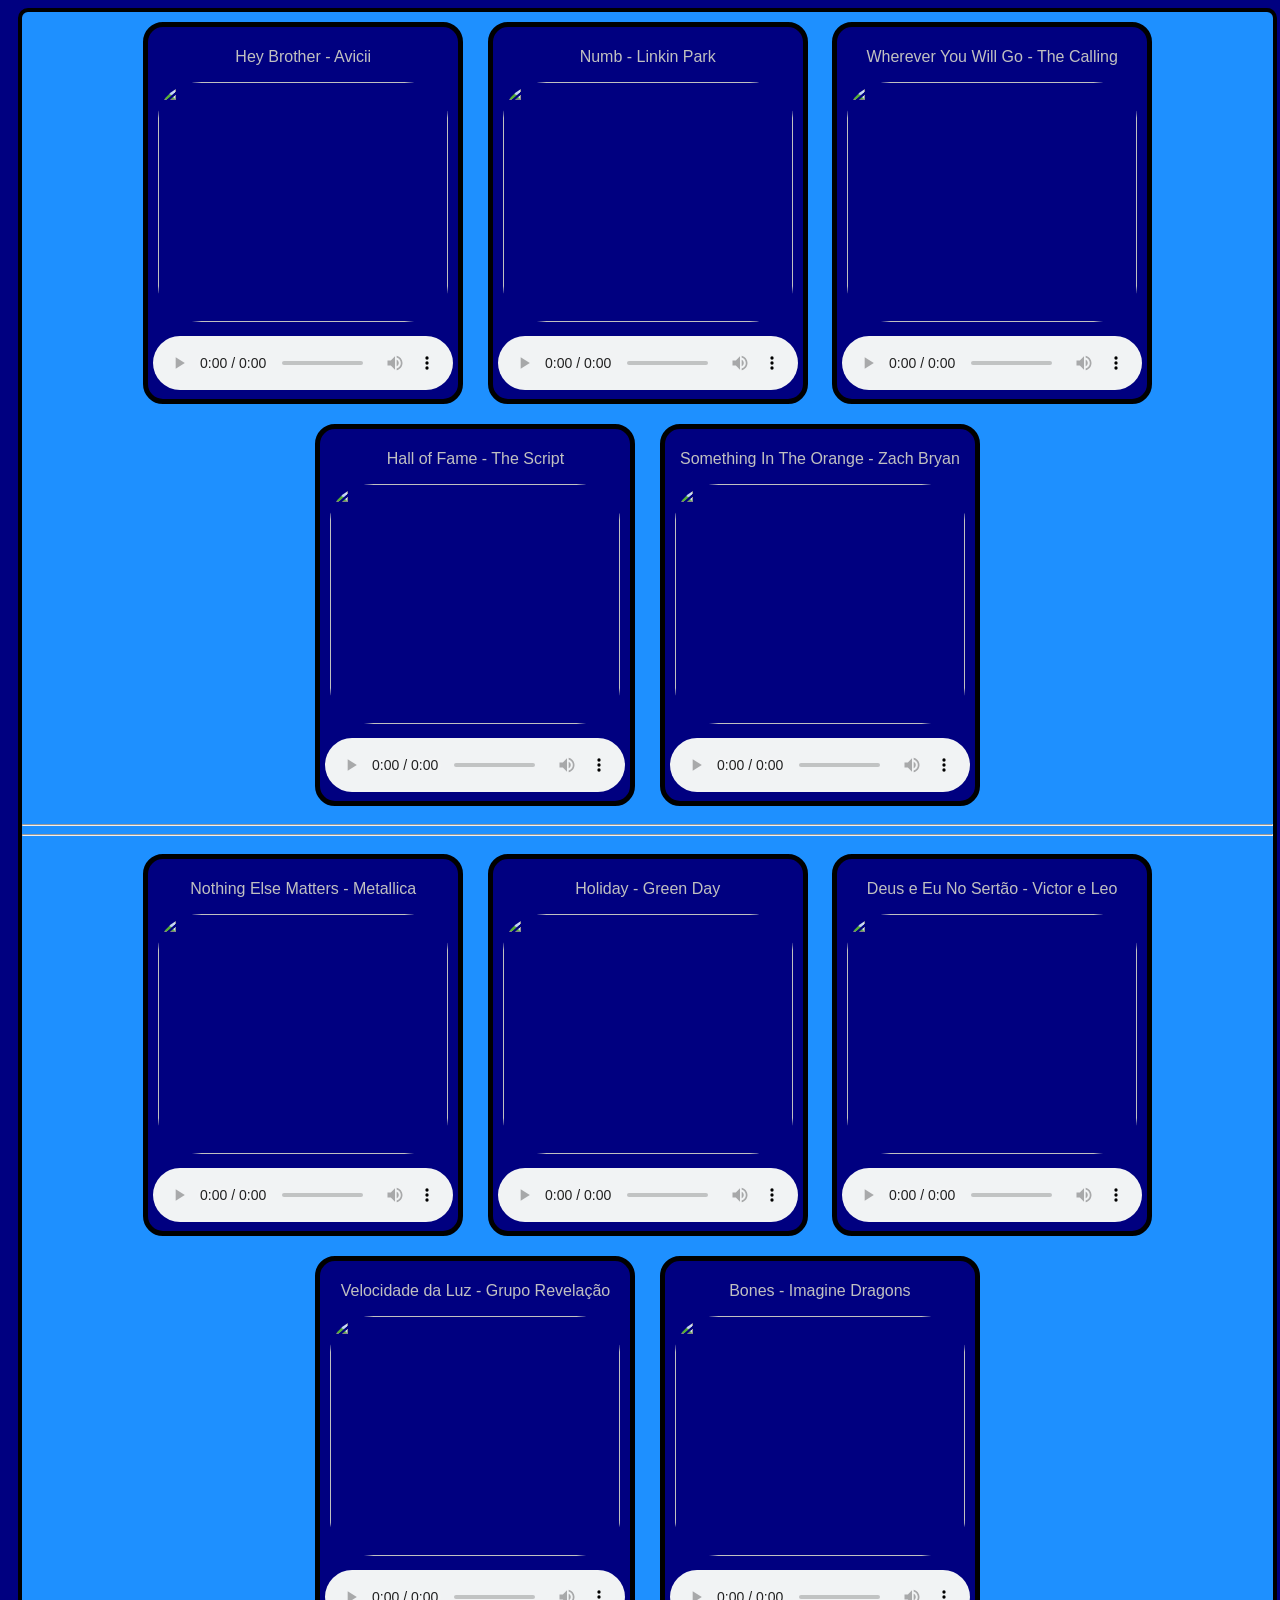
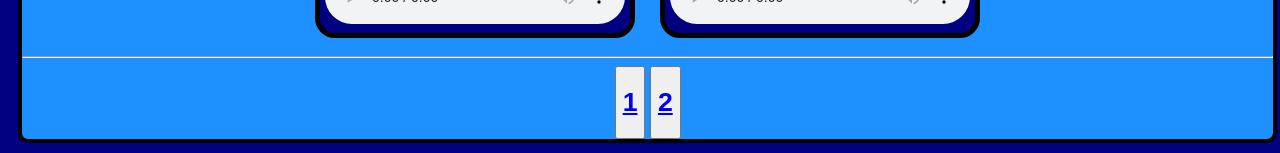
==== indexmusica.html @ 1d1f802d "primeira alteração" ====
<!DOCTYPE html>
<html lang="en">
    <head>
     <meta charset="UTF-8">
     <meta name="viewport" content="width=device-width, initial-scale=1.0">
     <title>Document</title>
     <link rel="stylesheet" href="./CSS/style.css">
    </head>
    <body>
     <div>
     <div class="musica"> 
         <p>Hey Brother - Avicii</p>
         <a href="https://music.youtube.com/watch?v=OjpX8ILe2N4"></a>
         <img src="https://lh3.googleusercontent.com/XincHWEjkXhpbavoQEHWRbTcVdvHsujjr7OAw-73KUCILFgjLdevPW8vkoaRMibnwkTtGWkEDyKbuNeK=w544-h544-l90-rj">
         <audio controls>
         <source src="./audio/Hey Brother - Avicii (youtube).mp3">
     </div>
     <div class="musica"> 
         <p>Numb - Linkin Park</p>
         <a href="https://music.youtube.com/watch?v=5qZQEq_C3vc"></a>
         <img src="https://lh3.googleusercontent.com/Rqh2HDAD-Fj1-oHYqVklPGklMHIV3r6SMPMZmFE3FlLiWeBBnP3SCESfgeNdzQ-DmpCIvOGE4J0hzVxa=w544-h544-s-l90-rj">
         <audio controls>
         <source src="./audio/Numb.mp3">
     </div>
         <div class="musica">
         <p>Wherever You Will Go - The Calling</p>
         <a href="https://music.youtube.com/watch?v=iGbPR36zGx4"></a>
         <img src="https://lh3.googleusercontent.com/g2XrC_Gr3BQoG9NOkIGp4vzMOtmYwwljc7BOgNNjXWJQ6bcsb_YHZ_FT2B7sBLNLT6tPIzVJtG5CMrw=w544-h544-l90-rj">
         <audio controls>
         <source src="./audio/Wherever You Will Go.mp3">
     </div>
     <div class="musica">
         <p>Hall of Fame - The Script</p>
         <a href="https://music.youtube.com/watch?v=snx5qGUtVi8"></a>
         <img src="https://lh3.googleusercontent.com/XgWpH4oqbWvafWoG-gNFwwfsLjupJ2K0WxoYC0dNVW9YMgt7e2DDR86pQBxT_8ftnPNVRWH8193MbqlR=w544-h544-l90-rj">
         <audio controls>
         <source src="./audio/Hall of Fame.mp3">
     </div>
     <div class="musica">
         <p>Something In The Orange - Zach Bryan</p> 
         <a href="https://music.youtube.com/watch?v=B_ZDf1SFqHc"></a>
         <img src="https://lh3.googleusercontent.com/-NMV3cfUdYf7VH5YV2MR9rXJ4RMJ2vCIU8qVsT55HxQBCva3Iswgmix8UZfsrkzTWPursNkN2sPCdcAV=w544-h544-l90-rj">
         <audio controls>
         <source src="./audio/Something in the Orange (Z&E's Version).mp3">
     </div>
     <hr>
     <hr>
     <div class="musica"> 
         <p>Nothing Else Matters - Metallica</p>
         <a href="https://music.youtube.com/watch?v=pTYIf2pkxzQ"></a>
         <img src="https://lh3.googleusercontent.com/2SJUS7YtuaGIBU8-0lFxMi_T6Ned9JjM3GvZJr3JJIPNQxwXSa8hIbSOSxl1tRaPHnrLDVfJBJBvuqg=w544-h544-l90-rj">
         <audio controls>
         <source src="./audio/Nothing Else Matters - Metallica (youtube).mp3">
     </div>
     <div class="musica"> 
         <p>Holiday - Green Day</p>
         <a href="https://music.youtube.com/watch?v=9MicpKfet5s"></a>
         <img src="https://lh3.googleusercontent.com/DqBbdekh1Eby7wwL0aeLTlDCfV7OnivQaToCTLLNRkqV29542pa5TiLwHHb6JoDvrWJtf6CRp6fVfFtQnw=w544-h544-l90-rj">
         <audio controls>
         <source src="./audio/Holiday - Green Day (youtube).mp3">
     </div>
         <div class="musica">
         <p>Deus e Eu No Sertão - Victor e Leo</p>
         <a href="https://music.youtube.com/watch?v=vDk40TVKpSQ"></a>
         <img src="https://lh3.googleusercontent.com/fgSEV_qSNyia1tccGQyVqV3AUj52kAc6ruVvITFGNIYgLW1fIiNaKPxwvlgXVazHBXeTgkvBiVJVBW1VDA=w544-h544-s-l90-rj">
         <audio controls>
         <source src="./audio/Deus e Eu no Sertão - Victor & Leo (youtube).mp3">
     </div>
     <div class="musica">
         <p>Velocidade da Luz - Grupo Revelação</p>
         <a href="https://music.youtube.com/watch?v=g-k0AG31XD8"></a>
         <img src="https://lh3.googleusercontent.com/fifoFabk7bCarD0B5s3buBAO5U8YT_xL_Keq_O97dWPnmIB0ZvrkDVwjG-jlxcOVcmA-h9EoHRx-na67=w544-h544-l90-rj">
         <audio controls>
         <source src="./audio/Velocidade Da Luz - Grupo Revelação (youtube).mp3">
     </div>
     <div class="musica">
         <p>Bones - Imagine Dragons</p> 
         <a href="https://music.youtube.com/watch?v=V2SVRJ6dcE4"></a>
         <img src="https://lh3.googleusercontent.com/KuONfkMBij_zPmwXEMDG4y3TdMqZkWAABH6in8kzR2aAlKfDbto2hjvMSRakMeR2nSyPblGFJQ0WaxaR=w544-h544-l90-rj">
         <audio controls>
         <source src="./audio/Bones - Imagine Dragons (youtube).mp3">
     </div>
     <hr>
     <button><a href="index.html"><h1>1</h1></a></button>
        <button><a href="indexmusica.html"><h1>2</h1></a></button>
    </body>
</html>
---- CSS/style.css ----
body{
    background-color:navy;
    text-align: center;
    font-family:'Franklin Gothic Medium', 'Arial Narrow', Arial, sans-serif;
    font-size: 16px;
    color: silver
}
    
img{
    height: 240px;
    width: 290px;
    border-radius: 15%;
}

.musica{
    width: 300px;
    background-color:navy;
    padding: 5px;
    border: solid black 5px;
    border-radius: 20px;
    text-align: center;
    margin: 10px; /* espaço ao redor de cada música*/
    display: inline-block; /*para que as músicas fiquem lado a lado*/
}

audio{
    width: 100%;
    margin-top: 10px;
}
    
div{
    width: 99%;
    background-color:dodgerblue;
    border: solid black 4px;
    border-radius: 10px;
    margin-left: 10px;
    margin-right: 10px;
    margin-bottom: 10px;

}

.button{
    text-align: center;
    border: solid black 2px ;
    border-radius: 15%;
}
button:hover{
    background-color:darkcyan;
    border: solid black 2px;
    border-radius: 50%;
}
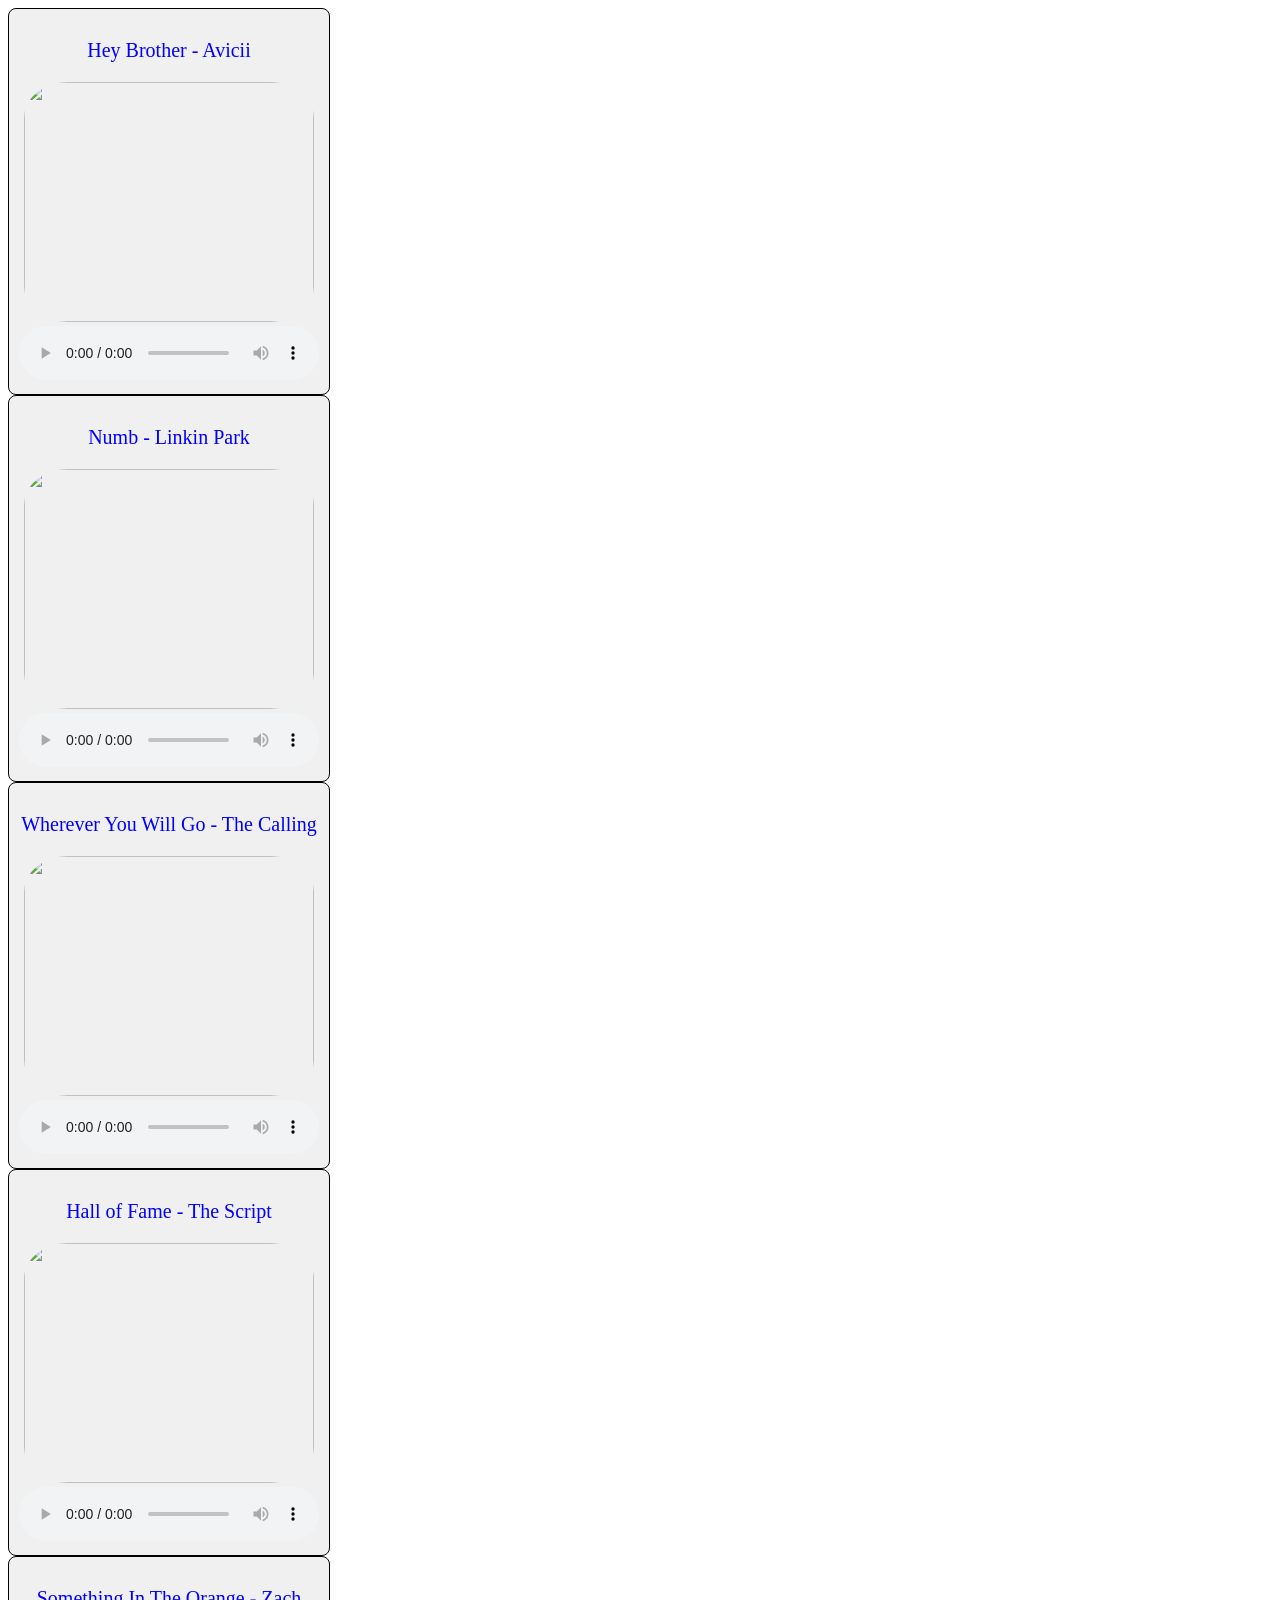
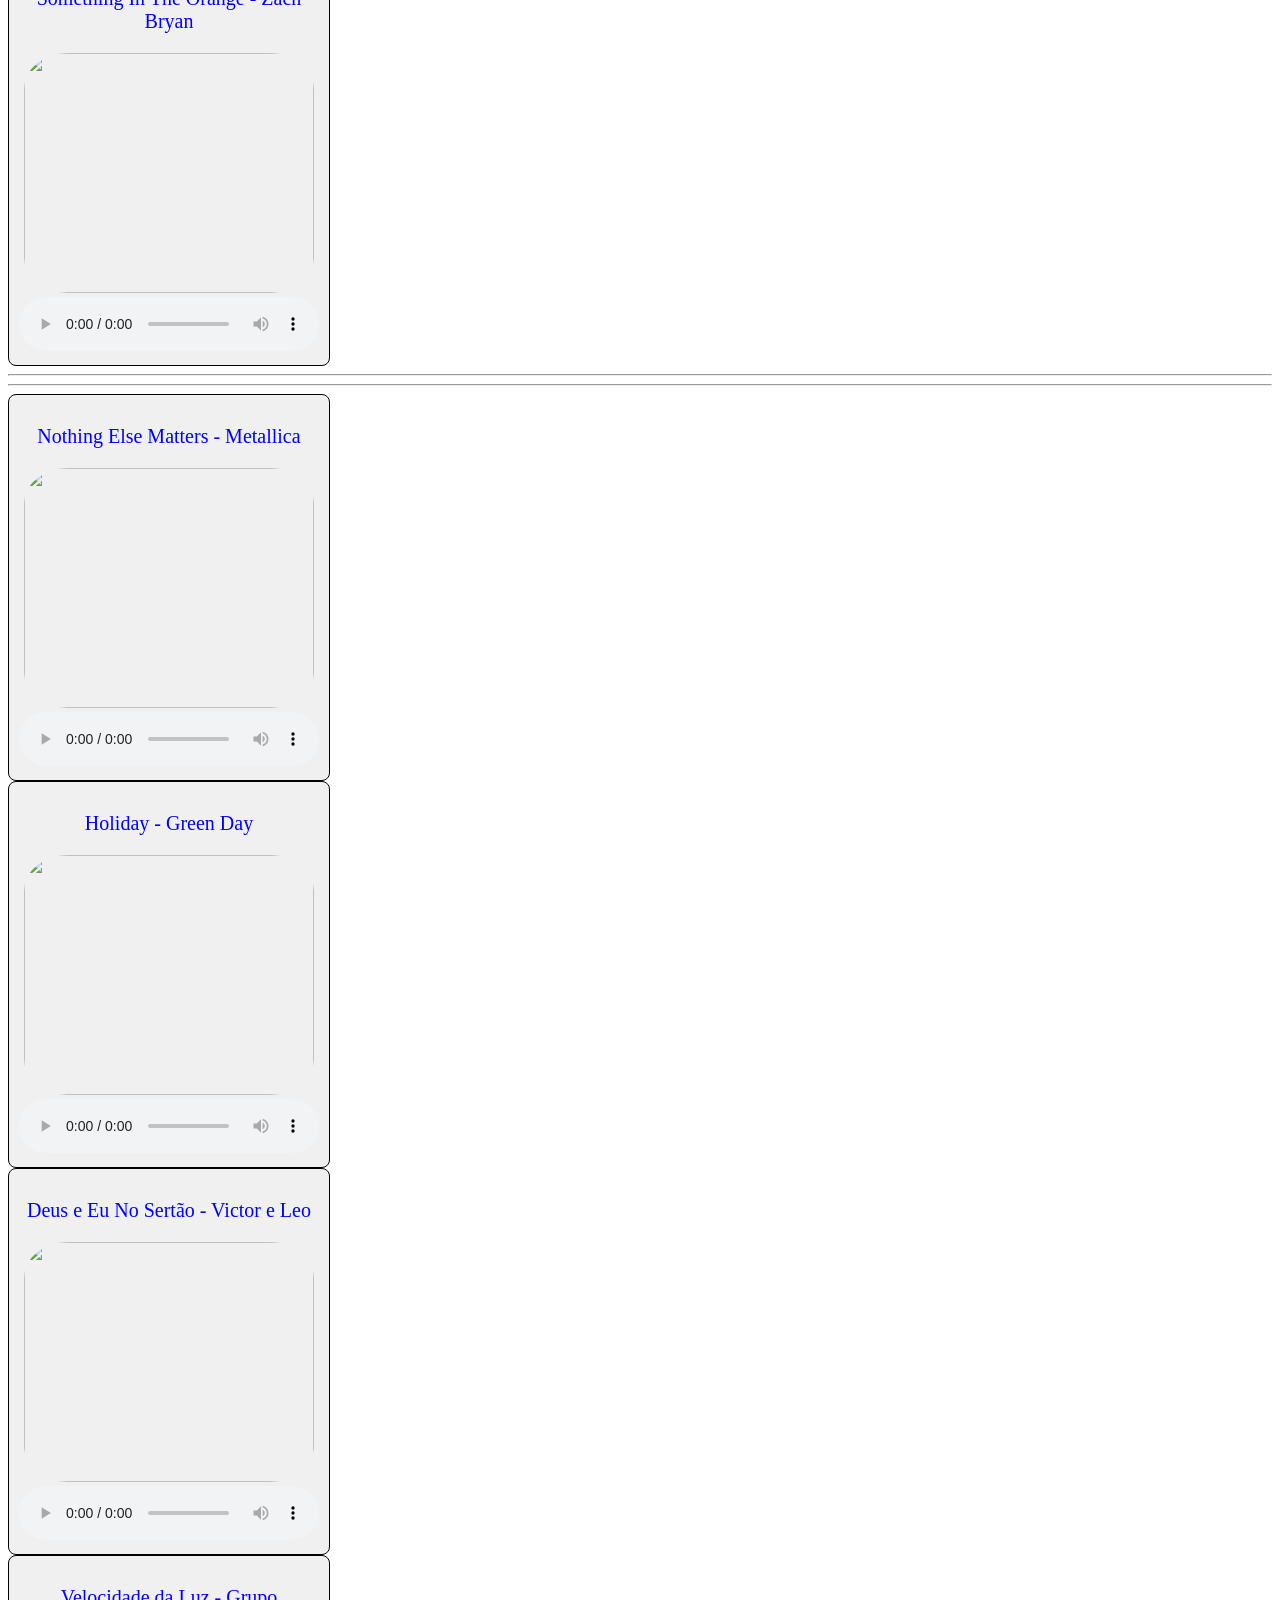
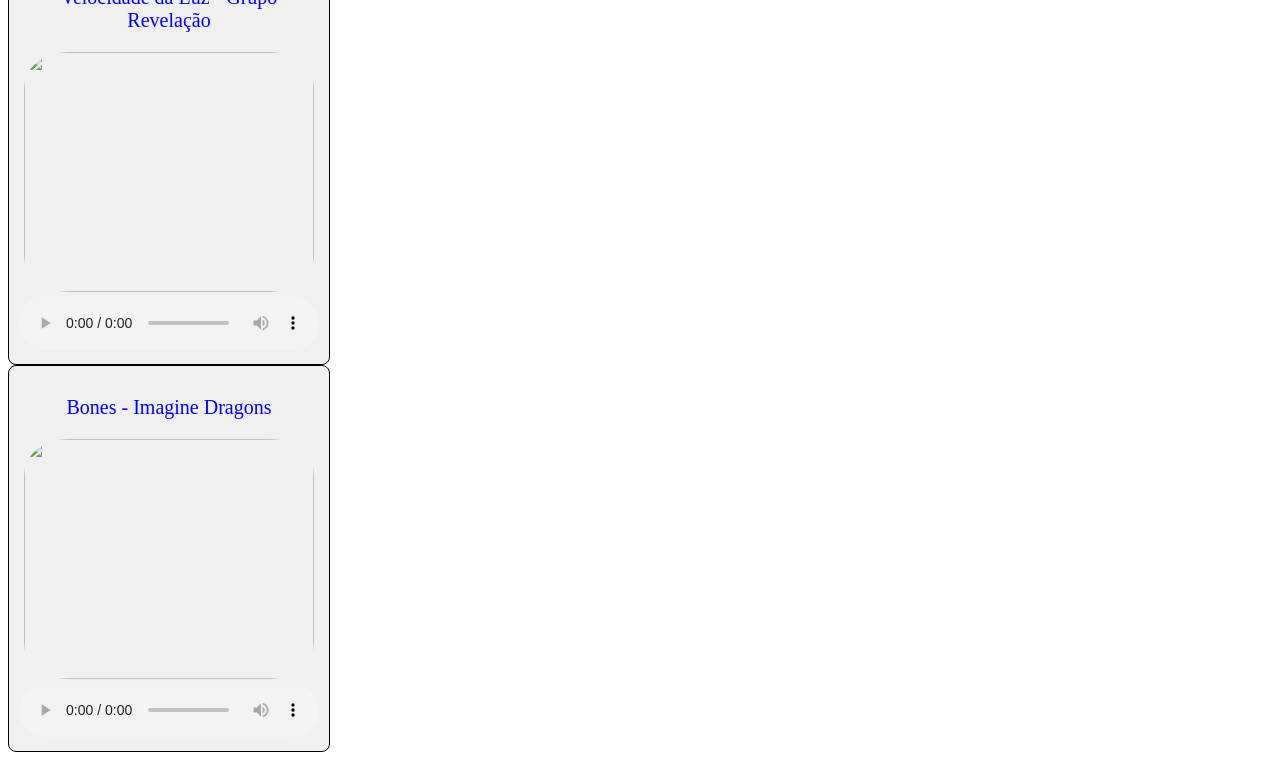
==== commit 6d9e4c4e: "segunda alteração" ====
--- a/indexmusica.html
+++ b/indexmusica.html
@@ -5,6 +5,7 @@
      <meta name="viewport" content="width=device-width, initial-scale=1.0">
      <title>Document</title>
      <link rel="stylesheet" href="./CSS/style.css">
+     <link rel="stylesheet" href="./CSS/imagens.css">
     </head>
     <body>
      <div>
@@ -79,9 +80,10 @@
          <img src="https://lh3.googleusercontent.com/KuONfkMBij_zPmwXEMDG4y3TdMqZkWAABH6in8kzR2aAlKfDbto2hjvMSRakMeR2nSyPblGFJQ0WaxaR=w544-h544-l90-rj">
          <audio controls>
          <source src="./audio/Bones - Imagine Dragons (youtube).mp3">
-     </div>
      <hr>
-     <button><a href="index.html"><h1>1</h1></a></button>
-        <button><a href="indexmusica.html"><h1>2</h1></a></button>
+     <div class="taxabotoes">
+     <button><a class="button" href="index.html"><h1>1</h1></a></button>
+        <button><a class="button" href="indexmusica.html"><h1>2</h1></a></button>
+        </div>
     </body>
 </html>
--- a/CSS/style.css
+++ b/CSS/style.css
@@ -1,51 +1,29 @@
-body{
-    background-color:navy;
+body{ h1{
     text-align: center;
-    font-family:'Franklin Gothic Medium', 'Arial Narrow', Arial, sans-serif;
-    font-size: 16px;
-    color: silver
 }
-    
-img{
-    height: 240px;
-    width: 290px;
-    border-radius: 15%;
-}
-
-.musica{
-    width: 300px;
-    background-color:navy;
-    padding: 5px;
-    border: solid black 5px;
-    border-radius: 20px;
-    text-align: center;
-    margin: 10px; /* espaço ao redor de cada música*/
-    display: inline-block; /*para que as músicas fiquem lado a lado*/
-}
-
-audio{
-    width: 100%;
-    margin-top: 10px;
-}
-    
-div{
-    width: 99%;
-    background-color:dodgerblue;
-    border: solid black 4px;
-    border-radius: 10px;
-    margin-left: 10px;
-    margin-right: 10px;
-    margin-bottom: 10px;
+ p{
+  font-size: 20px;
+  color: blue;
+  
 
 }
 
-.button{
+
+
+}
+.musica{
+
+  width: 300px;
+    background-color: #f0f0f0;
+    padding: 10px;
+    border: solid black 1px;
+    border-radius: 8px;
     text-align: center;
-    border: solid black 2px ;
-    border-radius: 15%;
 }
-button:hover{
-    background-color:darkcyan;
-    border: solid black 2px;
-    border-radius: 50%;
-}+
+ img{
+   width: 200px;
+   height: 150px;
+
+
+}
--- a/CSS/imagens.css
+++ b/CSS/imagens.css
@@ -0,0 +1,5 @@
+img{
+    height: 240px;
+    width: 290px;
+    border-radius: 15%;
+}
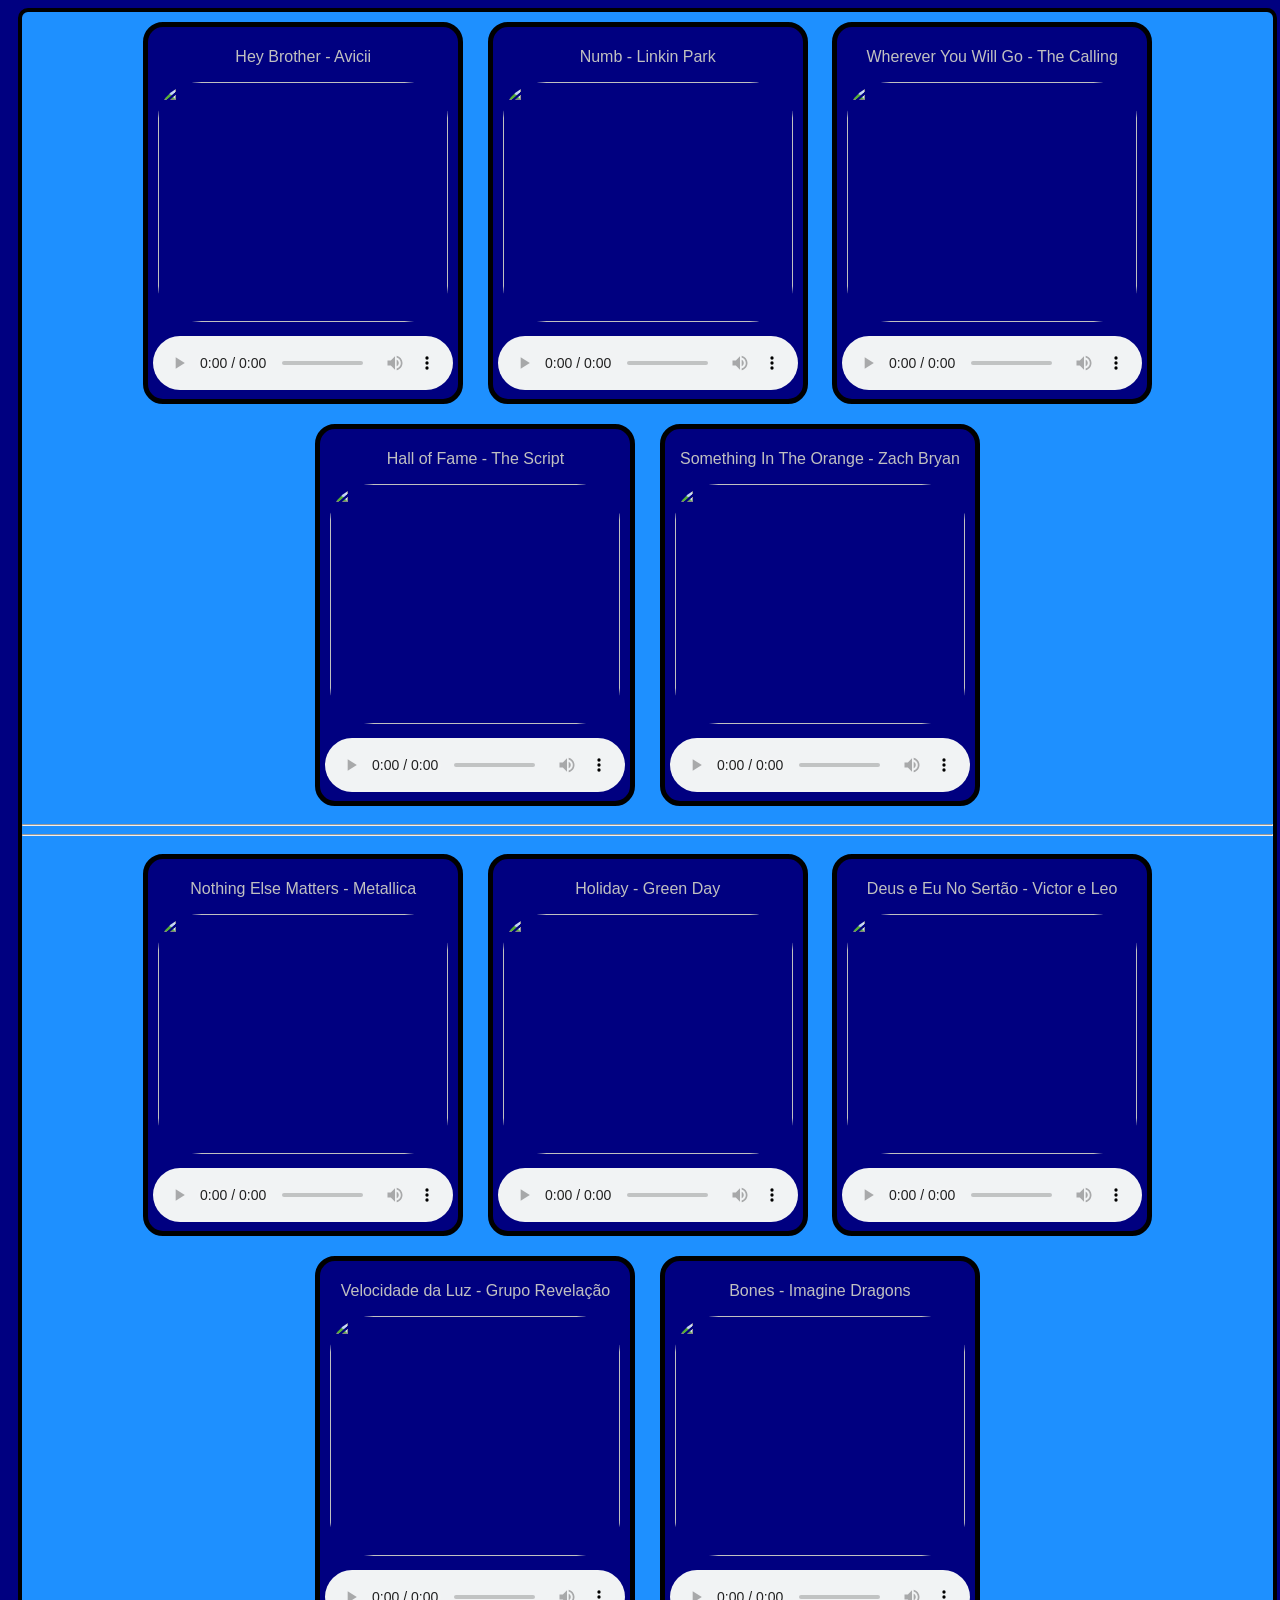
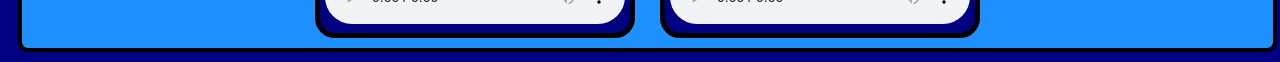
==== commit 2b7379c6: "quinta" ====
--- a/indexmusica.html
+++ b/indexmusica.html
@@ -6,6 +6,8 @@
      <title>Document</title>
      <link rel="stylesheet" href="./CSS/style.css">
      <link rel="stylesheet" href="./CSS/imagens.css">
+        <link rel="stylesheet" href="./CSS/musica.css">
+        <link rel="stylesheet" href="./CSS/butoes.css">
     </head>
     <body>
      <div>
--- a/CSS/style.css
+++ b/CSS/style.css
@@ -1,29 +1,17 @@
-body{ h1{
+body{
+    background-color:navy;
     text-align: center;
+    font-family:'Franklin Gothic Medium', 'Arial Narrow', Arial, sans-serif;
+    font-size: 16px;
+    color: silver
 }
- p{
-  font-size: 20px;
-  color: blue;
-  
+div{
+    width: 99%;
+    background-color:dodgerblue;
+    border: solid black 4px;
+    border-radius: 10px;
+    margin-left: 10px;
+    margin-right: 10px;
+    margin-bottom: 10px;
 
-}
-
-
-
-}
-.musica{
-
-  width: 300px;
-    background-color: #f0f0f0;
-    padding: 10px;
-    border: solid black 1px;
-    border-radius: 8px;
-    text-align: center;
-}
-
- img{
-   width: 200px;
-   height: 150px;
-
-
-}
+}
--- a/CSS/musica.css
+++ b/CSS/musica.css
@@ -0,0 +1,14 @@
+.musica{
+    width: 300px;
+    background-color:navy;
+    padding: 5px;
+    border: solid black 5px;
+    border-radius: 20px;
+    text-align: center;
+    margin: 10px; /* espaço ao redor de cada música*/
+    display: inline-block; /*para que as músicas fiquem lado a lado*/
+}
+audio{
+    width: 100%;
+    margin-top: 10px;
+}
--- a/CSS/butoes.css
+++ b/CSS/butoes.css
@@ -0,0 +1,10 @@
+.button{
+    text-align: center;
+    border: solid black 2px ;
+    border-radius: 15%;
+}
+button:hover{
+    background-color:darkcyan;
+    border: solid black 2px;
+    border-radius: 50%;
+}
